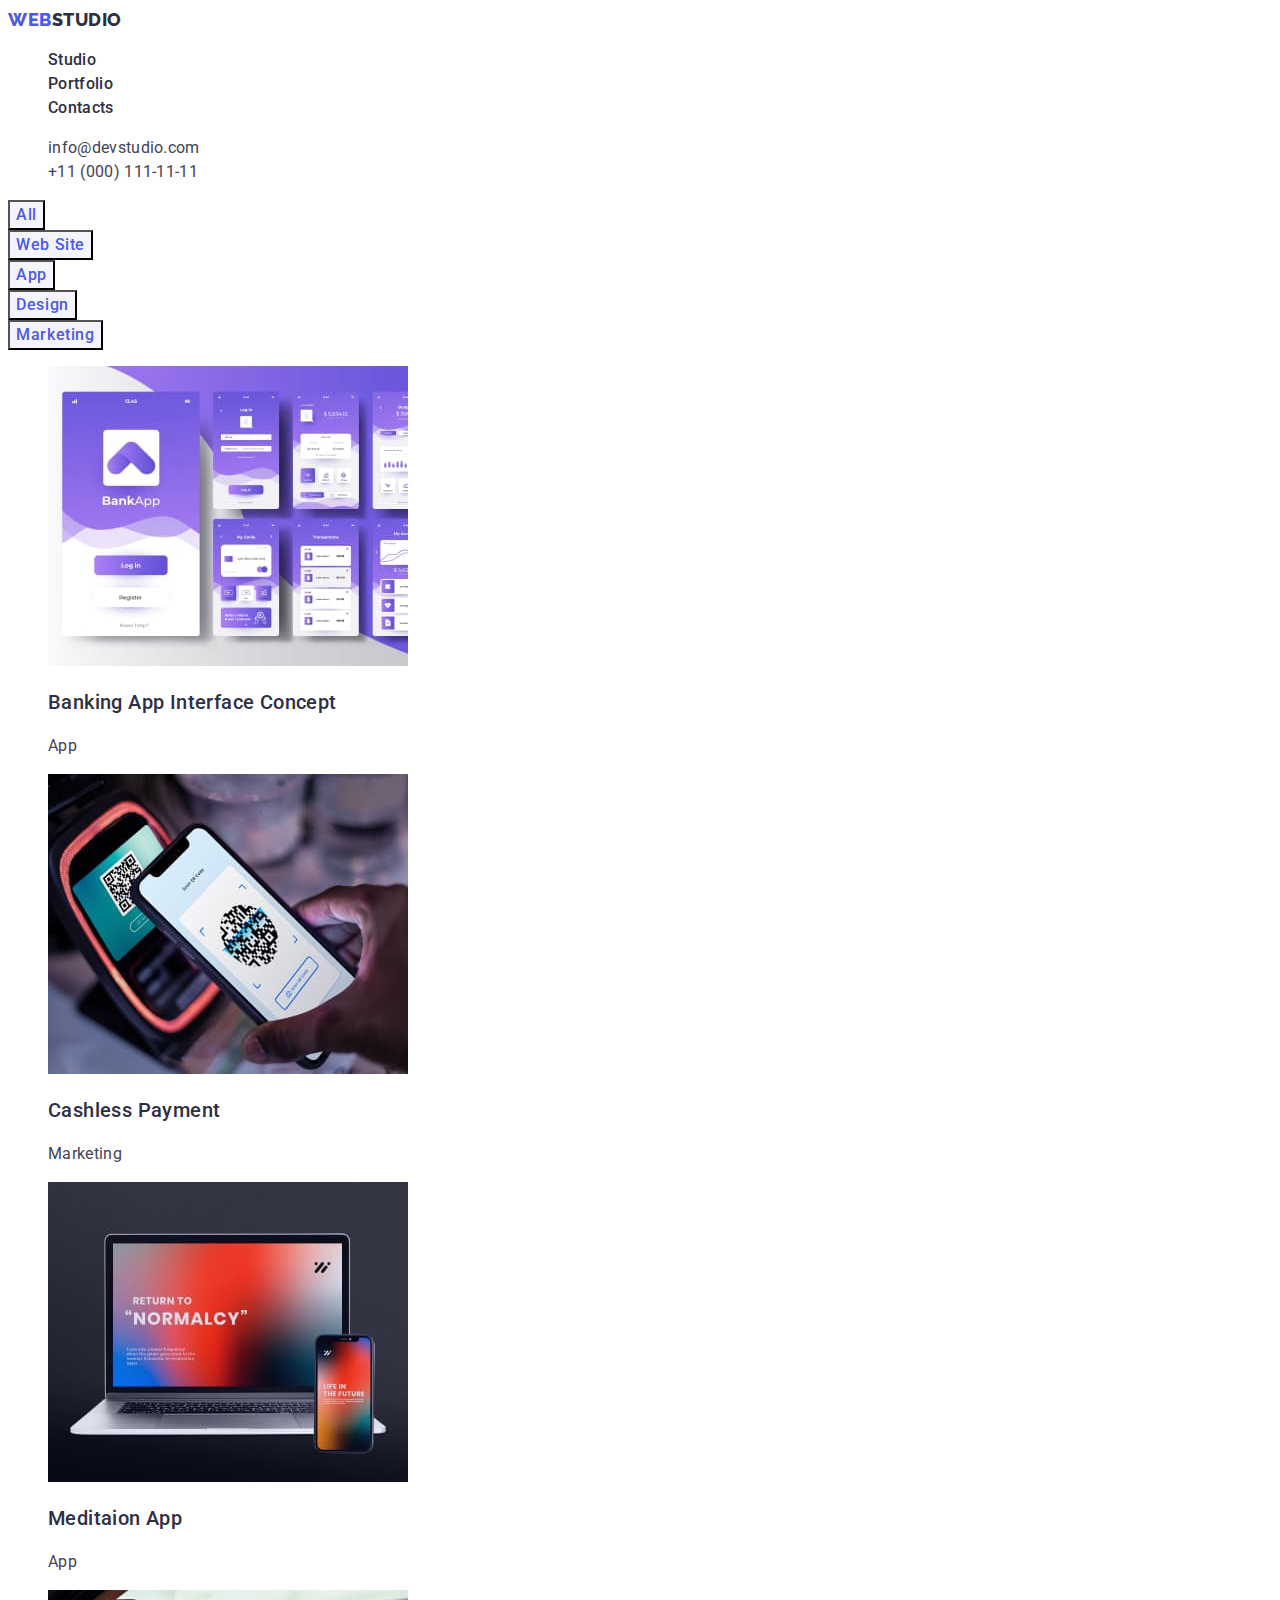
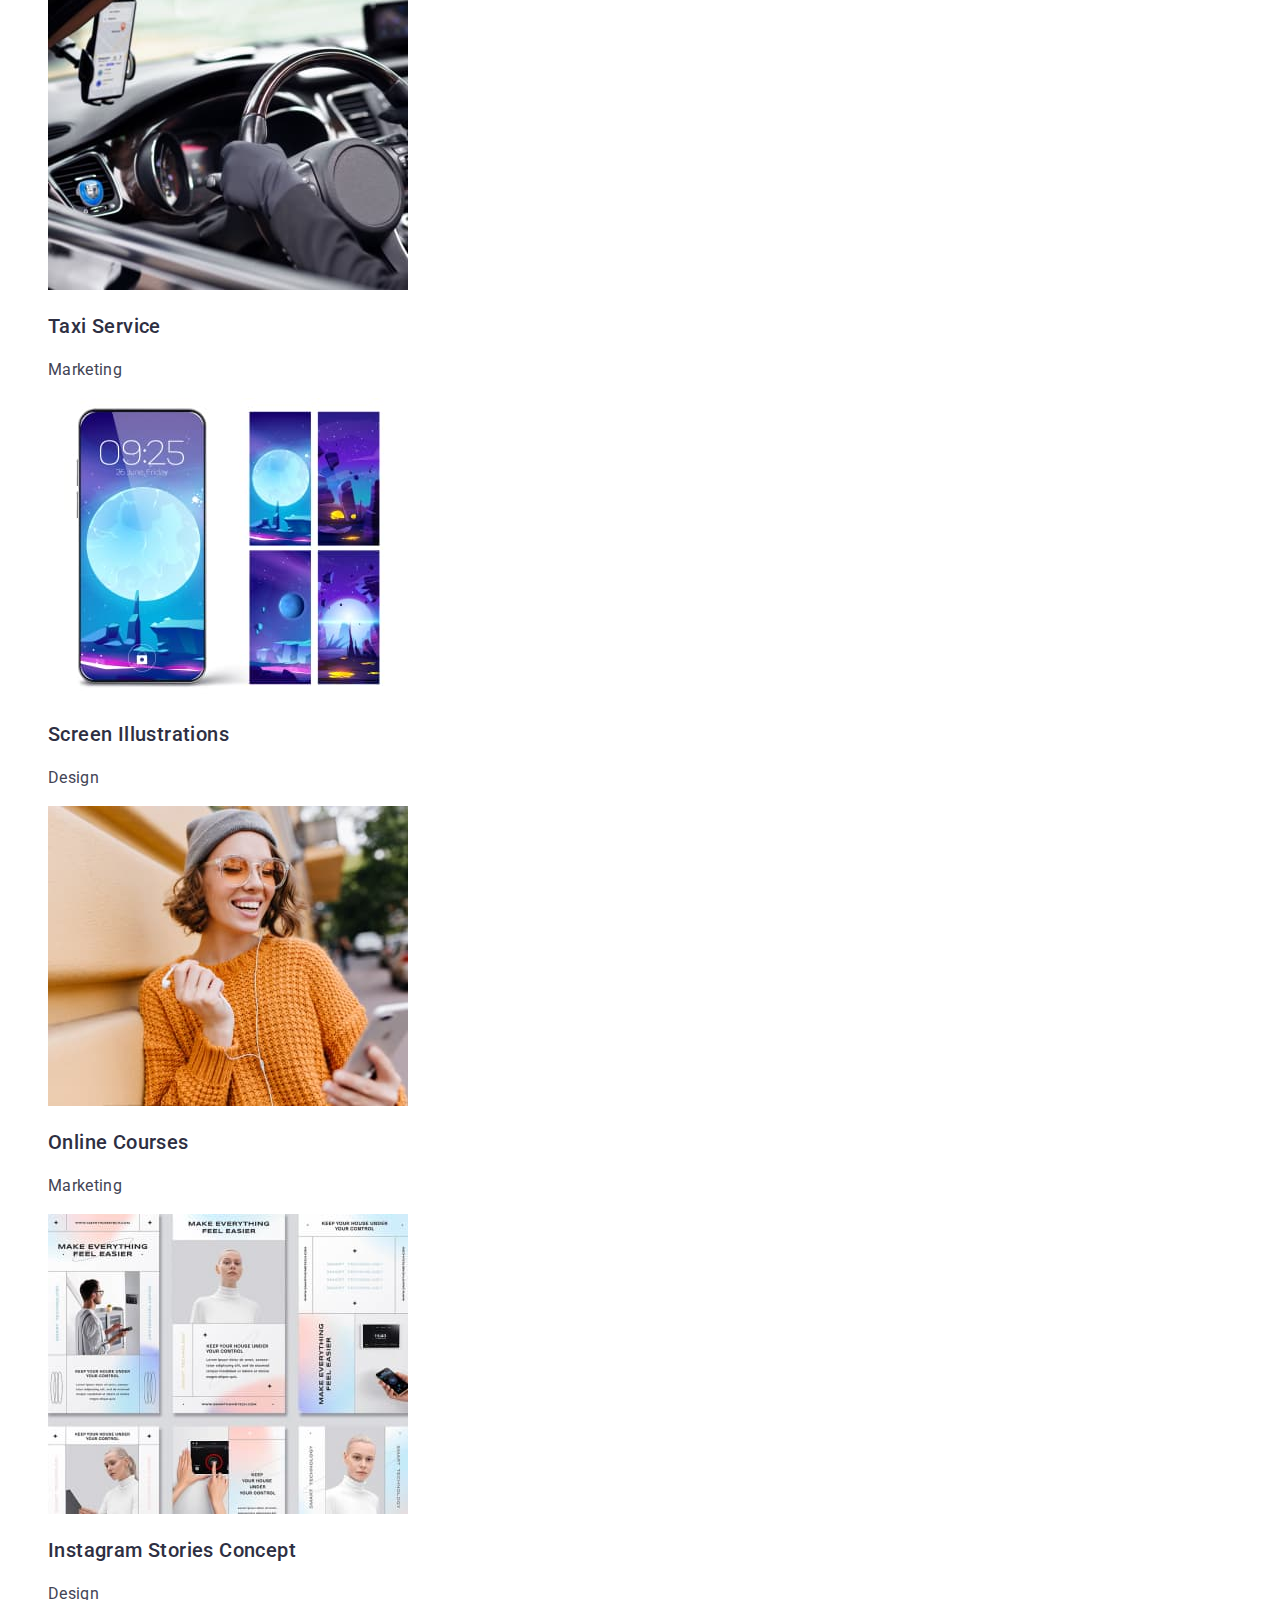
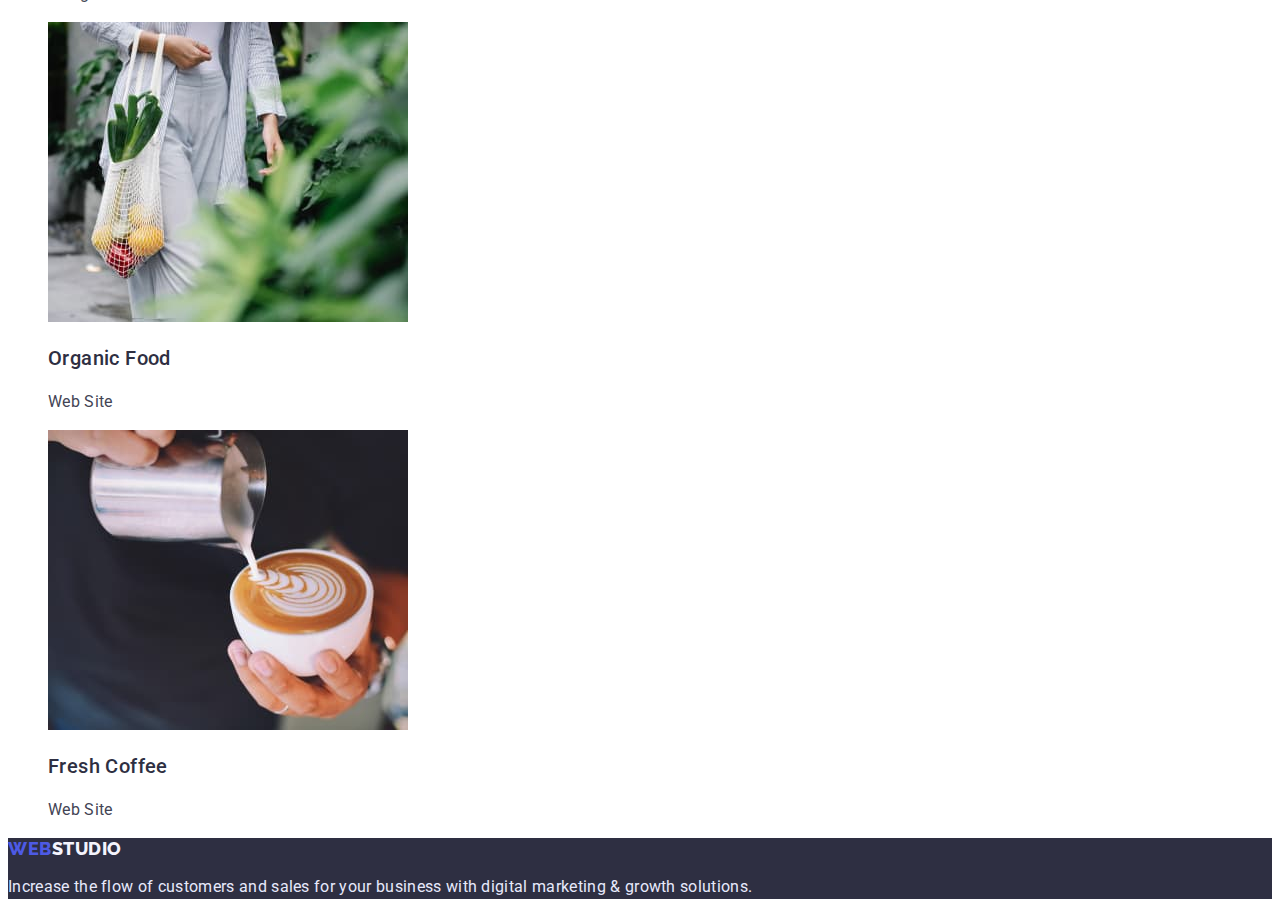
==== portfolio.html @ c2463518 "upd" ====
<!DOCTYPE html>
<html lang="en">
  <head>
    <meta charset="UTF-8" />
    <meta http-equiv="X-UA-Compatible" content="IE=edge" />
    <meta name="viewport" content="width=device-width, initial-scale=1.0" />
    <title>Portfolio</title>
    <link rel="preconnect" href="https://fonts.googleapis.com" />
    <link rel="preconnect" href="https://fonts.gstatic.com" crossorigin />
    <link
      href="https://fonts.googleapis.com/css2?family=Raleway:wght@800&family=Roboto:wght@400;500;700&display=swap"
      rel="stylesheet"
    />
    <link rel="stylesheet" href="./css/styles.css" />
  </head>
  <body>
    <header class="header">
      <nav class="header-navigation">
        <a href="./index.html" class="header-logo link">
          Web <span>Studio</span></a
        >
        <ul class="header-list list">
          <li class="header-item">
            <a href="index.html" class="header-link link">Studio</a>
          </li>
          <li class="header-item">
            <a href="portfolio.html" class="header-link link">Portfolio</a>
          </li>
          <li class="header-item">
            <a href="" class="header-link link">Contacts</a>
          </li>
        </ul>
      </nav>
      <address class="header-addres">
        <ul class="header-list list">
          <li>
            <a href="mailto:info@devstudio.com" class="header-mail link"
              >info@devstudio.com</a
            >
          </li>
          <li>
            <a href="tel:+110001111111" class="header-tel link"
              >+11 (000) 111-11-11</a
            >
          </li>
        </ul>
      </address>
    </header>
    <main>
      <!-- Portfolio Section 1 -->
      <section class="portfolio-section-1">
        <h1 class="portfolio-menu visually-hidden">Menu</h1>
        <button type="button" class="portfolio-btn">All</button>
        <button type="button" class="portfolio-btn">Web Site</button>
        <button type="button" class="portfolio-btn">App</button>
        <button type="button" class="portfolio-btn">Design</button>
        <button type="button" class="portfolio-btn">Marketing</button>
      </section>
      <!-- Portfolio Section 2 -->
      <section>
        <h1 class="portfolio-ourworks visually-hidden">Our works</h1>
        <ul class="portfolio-section-2-lisst list">
          <li class="portfolio-section-2-item">
            <img src="./images/portfolio1.jpg" alt="Sample" width="360" />
            <h3 class="portfolio-section-2-heading">
              Banking App Interface Concept
            </h3>
            <p class="portfolio-section-2-text">App</p>
          </li>
          <li class="portfolio-section-2-item">
            <img src="./images/portfolio2.jpg" alt="Sample" width="360" />
            <h3 class="portfolio-section-2-heading">Cashless Payment</h3>
            <p class="portfolio-section-2-text">Marketing</p>
          </li>
          <li class="portfolio-section-2-item">
            <img src="./images/portfolio3.jpg" alt="Sample" width="360" />
            <h3 class="portfolio-section-2-heading">Meditaion App</h3>
            <p class="portfolio-section-2-text">App</p>
          </li>
        </ul>
        <ul class="portfolio-list list">
          <li class="portfolio-section-2-item">
            <img src="./images/portfolio4.jpg" alt="Sample" width="360" />
            <h3 class="portfolio-section-2-heading">Taxi Service</h3>
            <p class="portfolio-section-2-text">Marketing</p>
          </li>
          <li class="portfolio-section-2-item">
            <img src="./images/portfolio5.jpg" alt="Sample" width="360" />
            <h3 class="portfolio-section-2-heading">Screen Illustrations</h3>
            <p class="portfolio-section-2-text">Design</p>
          </li>
          <li class="portfolio-section-2-item">
            <img src="./images/portfolio6.jpg" alt="Sample" width="360" />
            <h3 class="portfolio-section-2-heading">Online Courses</h3>
            <p class="portfolio-section-2-text">Marketing</p>
          </li>
        </ul>
        <ul class="portfolio-list list">
          <li class="portfolio-section-2-item">
            <img src="./images/portfolio7.jpg" alt="Sample" width="360" />
            <h3 class="portfolio-section-2-heading">
              Instagram Stories Concept
            </h3>
            <p class="portfolio-section-2-text">Design</p>
          </li>
          <li class="portfolio-section-2-item">
            <img src="./images/portfolio8.jpg" alt="Sample" width="360" />
            <h3 class="portfolio-section-2-heading">Organic Food</h3>
            <p class="portfolio-section-2-text">Web Site</p>
          </li>
          <li class="portfolio-section-2-item">
            <img src="./images/portfolio9.jpg" alt="Sample" width="360" />
            <h3 class="portfolio-section-2-heading">Fresh Coffee</h3>
            <p class="portfolio-section-2-text">Web Site</p>
          </li>
        </ul>
      </section>
    </main>
    <footer class="footer">
      <a href="./index.html" class="footer-logo link"
        >Web <span>Studio</span></a
      >
      <p class="footer-text">
        Increase the flow of customers and sales for your business with digital
        marketing & growth solutions.
      </p>
    </footer>
  </body>
</html>
---- css/styles.css ----
@font-face {
  font-family: "Raleway-ExtraBold";
  src: url(../fonts/Raleway-ExtraBold.ttf);
}
@font-face {
  font-family: "Roboto-Bold";
  src: url(../fonts/Roboto-Bold.ttf);
}
@font-face {
  font-family: "Roboto-Medium";
  src: url(../fonts/Roboto-Medium.ttf);
}
@font-face {
  font-family: "Roboto-Regular";
  src: url(../fonts/Roboto-Regular.ttf);
}

:root {
  --main-title-color: #fff;
  --secondary-title-color: #2e2f42;
  --main-text-color: #434455;
  --main-backgrounds-color: #2e2f42;
  --secondary-backgrounds-color: #f4f4fd;
}

body {
  font-family: "Roboto", sans-serif;
}

.list {
  list-style: none;
}

.link {
  text-decoration: none;
}

.visually-hidden {
  position: absolute;
  width: 1px;
  height: 1px;
  margin: -1px;
  border: 0;
  padding: 0;

  white-space: nowrap;
  clip-path: inset(100%);
  clip: rect(0 0 0 0);
  overflow: hidden;
}
/* Header */
.header {
}
.header-logo {
  font-family: "Raleway", sans-serif;
  font-style: normal;
  font-weight: 800;
  font-size: 18px;
  line-height: 1.33;
  display: flex;
  align-items: center;
  letter-spacing: 0.03em;
  text-transform: uppercase;
  color: #4d5ae5;
}
.header-logo span {
  color: #2e2f42;
}
.header-navigation {
}
.header-list {
}
.header-item {
}
.header-link {
  font-weight: 500;
  font-size: 16px;
  line-height: 1.5;
  letter-spacing: 0.02em;
  color: #2e2f42;
}
.header-link:hover,
.header-link:focus {
  color: #4d5ae5;
}

.header-addres {
}
.header-mail {
  font-style: normal;
  font-weight: 400;
  font-size: 16px;
  line-height: 1.5;
  letter-spacing: 0.02em;
  color: #434455;
}
.header-tel {
  font-style: normal;
  font-weight: 400;
  font-size: 16px;
  line-height: 1.5;
  letter-spacing: 0.02em;
  color: #434455;
}
/* Header */

/* Hero section */
.hero {
  background: var(--main-backgrounds-color);
}
.hero-title {
  font-size: 56px;
  line-height: 1.07;
  letter-spacing: 0.02em;
  color: var(--main-title-color);
}
.hero-btn {
  font-family: inherit;
  font-weight: 500;
  font-size: 16px;
  line-height: 1.5;
  display: flex;
  align-items: center;
  letter-spacing: 0.04em;
  color: #ffffff;
  background: #4d5ae5;
  cursor: pointer;
}
/* Hero section */

/* Section 1 */
.section-1 {
}
.section-1-tittle {
}
.section-1-list {
}
.section-1-item {
}
.section-1-heading {
  font-weight: 500;
  font-size: 20px;
  line-height: 1.2;
  letter-spacing: 0.02em;
  color: var(--secondary-title-color);
}
.section-1-text {
  font-weight: 400;
  font-size: 16px;
  line-height: 1.2;
  letter-spacing: 0.02em;
  color: var(--main-text-color);
}

/* Section-1 */

/* Section 2 */
.section-2 {
}
.section-2-tittle {
  font-size: 36px;
  line-height: 1.11;
  letter-spacing: 0.02em;
  text-transform: capitalize;
  color: var(--secondary-title-color);
}
.section-2-list {
}
.section-2-item {
}

/* Section 2 */

/* Section 3 */
.section-3 {
  background: var(--secondary-backgrounds-color);
}
.section-3-tittle {
  font-size: 36px;
  line-height: 1.11;
  letter-spacing: 0.02em;
  text-transform: capitalize;
  color: var(--secondary-title-color);
}
.section-3-list {
}
.list {
}
.section-3-item {
}

.section-3-heading {
  font-weight: 500;
  font-size: 20px;
  line-height: 1.2;
  letter-spacing: 0.02em;
}
.section-3-text {
  font-weight: 400;
  font-size: 16px;
  line-height: 1.5;
  letter-spacing: 0.02em;
  color: var(--main-text-color);
}
/* Section 3 */

/* footer */
.footer {
  background: #2e2f42;
}
.footer-logo {
  font-family: "Raleway", sans-serif;
  font-weight: 800;
  font-size: 18px;
  line-height: 1.17;
  display: flex;
  align-items: center;
  letter-spacing: 0.03em;
  text-transform: uppercase;
  color: #4d5ae5;
}
.footer-logo span {
  color: #f4f4fd;
}
.link {
}

.footer-text {
  font-weight: 400;
  font-size: 16px;
  line-height: 1.5;
  letter-spacing: 0.02em;
  color: #e7e9fc;
}
/* footer */

/* Portfolio */

/*  Prt Section 1 */

.portfolio-section-1 {
}
.portfolio-menu {
}
.portfolio-btn {
  font-family: inherit;
  font-style: normal;
  font-weight: 500;
  font-size: 16px;
  line-height: 1.5;
  display: flex;
  align-items: center;
  text-align: center;
  letter-spacing: 0.04em;
  color: #4d5ae5;
  background: #f4f4fd;
  cursor: pointer;
}

.portfolio-btn:hover,
.portfolio-btn:focus {
  background-color: #4d5ae5;
  color: #ffffff;
}

/* Prt Section 2 */

.portfolio-ourworks {
}
.visually-hidden {
}
.portfolio-section-2-lisst {
}
.list {
}
.portfolio-section-2-item {
}
.portfolio-section-2-heading {
  font-weight: 500;
  font-size: 20px;
  line-height: 1.2;
  letter-spacing: 0.02em;
  color: var(--secondary-title-color);
}
.portfolio-section-2-text {
  font-weight: 400;
  font-size: 16px;
  line-height: 1.5;
  letter-spacing: 0.02em;
  color: var(--main-text-color);
}
.portfolio-list {
}
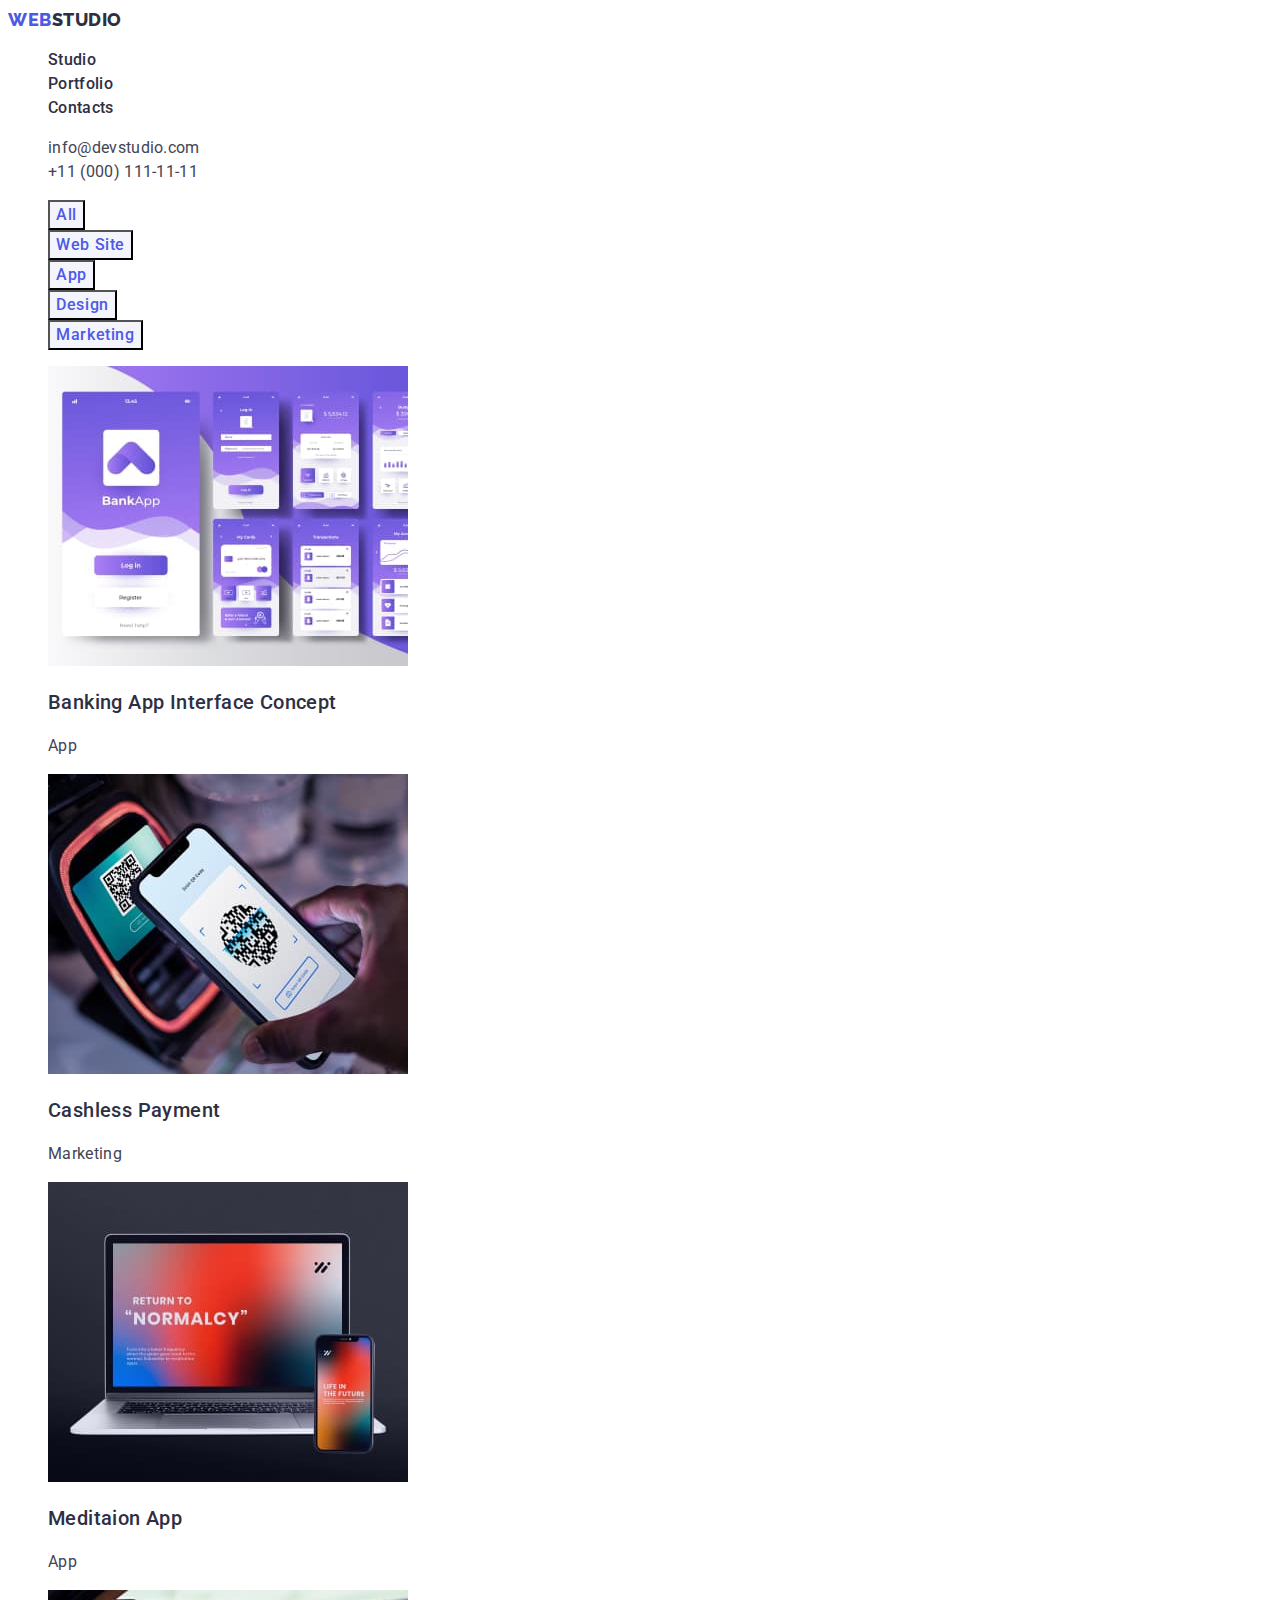
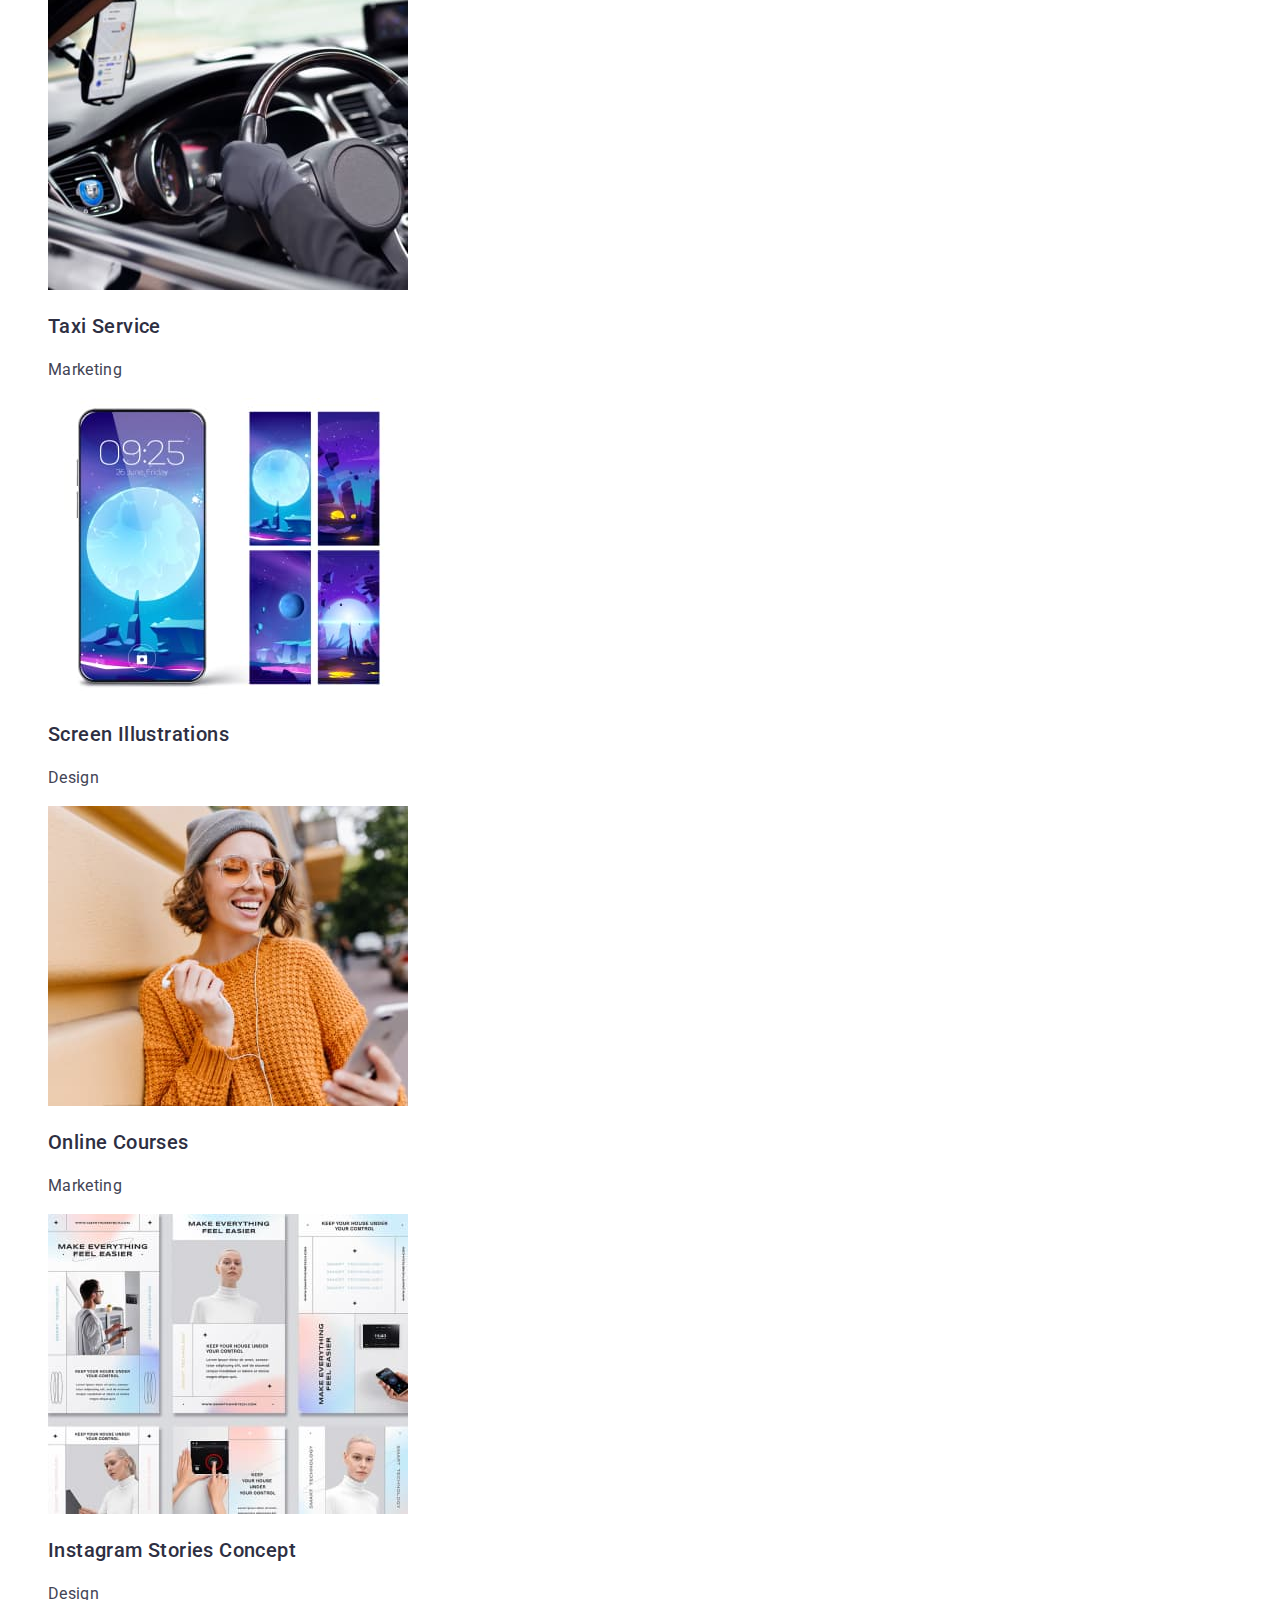
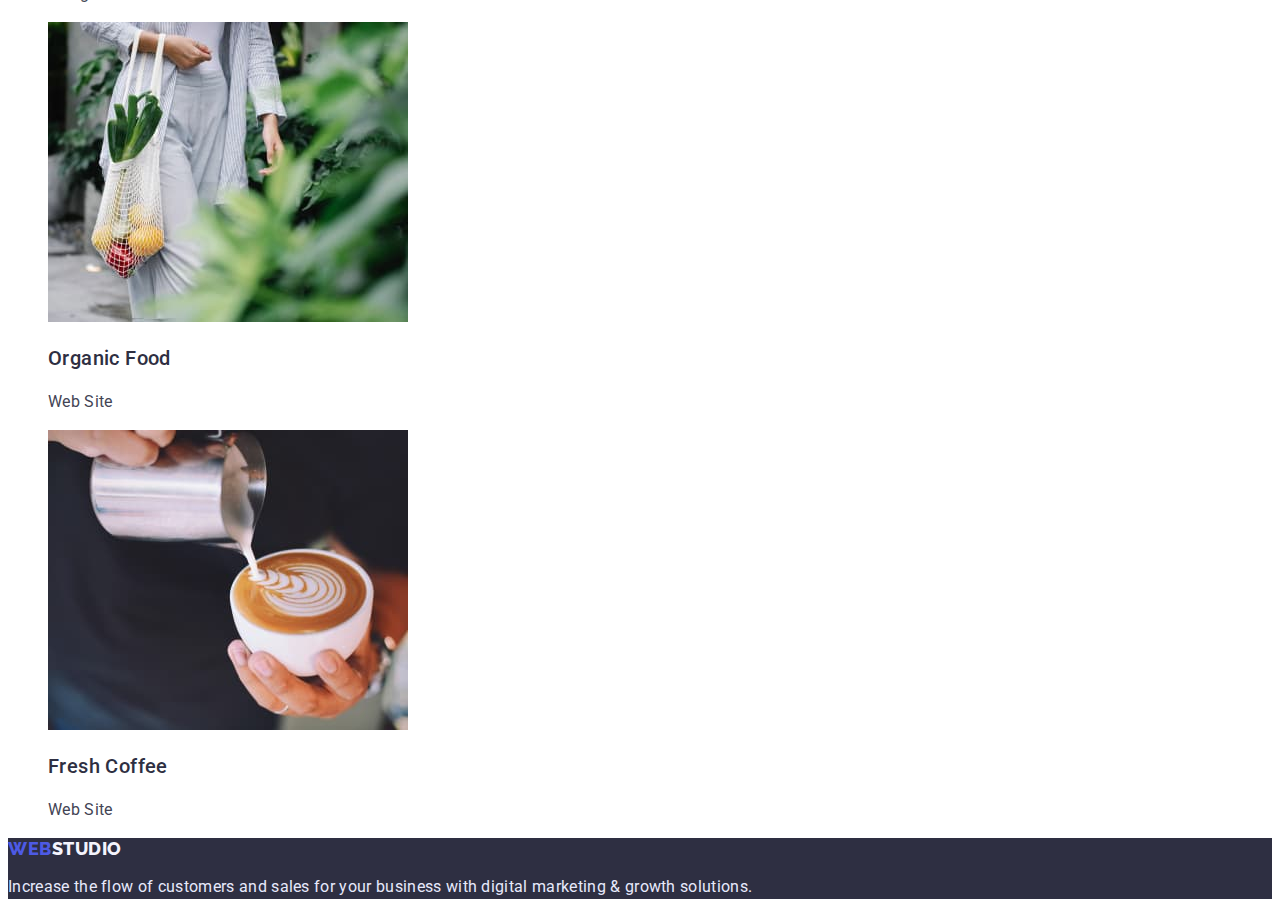
==== commit dac5a16c: "upd" ====
--- a/portfolio.html
+++ b/portfolio.html
@@ -47,71 +47,73 @@
       </address>
     </header>
     <main>
-      <!-- Portfolio Section 1 -->
-      <section class="portfolio-section-1">
-        <h1 class="portfolio-menu visually-hidden">Menu</h1>
-        <button type="button" class="portfolio-btn">All</button>
-        <button type="button" class="portfolio-btn">Web Site</button>
-        <button type="button" class="portfolio-btn">App</button>
-        <button type="button" class="portfolio-btn">Design</button>
-        <button type="button" class="portfolio-btn">Marketing</button>
+      <!-- Portfolio Section first -->
+      <section class="portfolio-section-first">
+        <ul class="portfolio-section-first-list list">
+          <li><h1 class="portfolio-menu visually-hidden">Menu</h1></li>
+          <li><button type="button" class="portfolio-btn">All</button></li>
+          <li><button type="button" class="portfolio-btn">Web Site</button></li>
+          <li><button type="button" class="portfolio-btn">App</button></li>
+          <li><button type="button" class="portfolio-btn">Design</button></li>
+          <li>
+            <button type="button" class="portfolio-btn">Marketing</button>
+          </li>
+        </ul>
       </section>
-      <!-- Portfolio Section 2 -->
+      <!-- Portfolio Section second -->
       <section>
-        <h1 class="portfolio-ourworks visually-hidden">Our works</h1>
-        <ul class="portfolio-section-2-lisst list">
-          <li class="portfolio-section-2-item">
+        <h2 class="portfolio-ourworks visually-hidden">Our works</h2>
+        <ul class="portfolio-section-second-lisst list">
+          <li class="portfolio-section-second-item">
             <img src="./images/portfolio1.jpg" alt="Sample" width="360" />
-            <h3 class="portfolio-section-2-heading">
+            <h3 class="portfolio-section-second-heading">
               Banking App Interface Concept
             </h3>
-            <p class="portfolio-section-2-text">App</p>
+            <p class="portfolio-section-second-text">App</p>
           </li>
-          <li class="portfolio-section-2-item">
+          <li class="portfolio-section-second-item">
             <img src="./images/portfolio2.jpg" alt="Sample" width="360" />
-            <h3 class="portfolio-section-2-heading">Cashless Payment</h3>
-            <p class="portfolio-section-2-text">Marketing</p>
+            <h3 class="portfolio-section-second-heading">Cashless Payment</h3>
+            <p class="portfolio-section-second-text">Marketing</p>
           </li>
-          <li class="portfolio-section-2-item">
+          <li class="portfolio-section-second-item">
             <img src="./images/portfolio3.jpg" alt="Sample" width="360" />
-            <h3 class="portfolio-section-2-heading">Meditaion App</h3>
-            <p class="portfolio-section-2-text">App</p>
+            <h3 class="portfolio-section-second-heading">Meditaion App</h3>
+            <p class="portfolio-section-second-text">App</p>
           </li>
-        </ul>
-        <ul class="portfolio-list list">
-          <li class="portfolio-section-2-item">
+          <li class="portfolio-section-second-item">
             <img src="./images/portfolio4.jpg" alt="Sample" width="360" />
-            <h3 class="portfolio-section-2-heading">Taxi Service</h3>
-            <p class="portfolio-section-2-text">Marketing</p>
+            <h3 class="portfolio-section-second-heading">Taxi Service</h3>
+            <p class="portfolio-section-second-text">Marketing</p>
           </li>
-          <li class="portfolio-section-2-item">
+          <li class="portfolio-section-second-item">
             <img src="./images/portfolio5.jpg" alt="Sample" width="360" />
-            <h3 class="portfolio-section-2-heading">Screen Illustrations</h3>
-            <p class="portfolio-section-2-text">Design</p>
+            <h3 class="portfolio-section-second-heading">
+              Screen Illustrations
+            </h3>
+            <p class="portfolio-section-second-text">Design</p>
           </li>
-          <li class="portfolio-section-2-item">
+          <li class="portfolio-section-second-item">
             <img src="./images/portfolio6.jpg" alt="Sample" width="360" />
-            <h3 class="portfolio-section-2-heading">Online Courses</h3>
-            <p class="portfolio-section-2-text">Marketing</p>
+            <h3 class="portfolio-section-second-heading">Online Courses</h3>
+            <p class="portfolio-section-second-text">Marketing</p>
           </li>
-        </ul>
-        <ul class="portfolio-list list">
-          <li class="portfolio-section-2-item">
+          <li class="portfolio-section-second-item">
             <img src="./images/portfolio7.jpg" alt="Sample" width="360" />
-            <h3 class="portfolio-section-2-heading">
+            <h3 class="portfolio-section-second-heading">
               Instagram Stories Concept
             </h3>
-            <p class="portfolio-section-2-text">Design</p>
+            <p class="portfolio-section-second-text">Design</p>
           </li>
-          <li class="portfolio-section-2-item">
+          <li class="portfolio-section-second-item">
             <img src="./images/portfolio8.jpg" alt="Sample" width="360" />
-            <h3 class="portfolio-section-2-heading">Organic Food</h3>
-            <p class="portfolio-section-2-text">Web Site</p>
+            <h3 class="portfolio-section-second-heading">Organic Food</h3>
+            <p class="portfolio-section-second-text">Web Site</p>
           </li>
-          <li class="portfolio-section-2-item">
+          <li class="portfolio-section-second-item">
             <img src="./images/portfolio9.jpg" alt="Sample" width="360" />
-            <h3 class="portfolio-section-2-heading">Fresh Coffee</h3>
-            <p class="portfolio-section-2-text">Web Site</p>
+            <h3 class="portfolio-section-second-heading">Fresh Coffee</h3>
+            <p class="portfolio-section-second-text">Web Site</p>
           </li>
         </ul>
       </section>
--- a/css/styles.css
+++ b/css/styles.css
@@ -1,20 +1,3 @@
-@font-face {
-  font-family: "Raleway-ExtraBold";
-  src: url(../fonts/Raleway-ExtraBold.ttf);
-}
-@font-face {
-  font-family: "Roboto-Bold";
-  src: url(../fonts/Roboto-Bold.ttf);
-}
-@font-face {
-  font-family: "Roboto-Medium";
-  src: url(../fonts/Roboto-Medium.ttf);
-}
-@font-face {
-  font-family: "Roboto-Regular";
-  src: url(../fonts/Roboto-Regular.ttf);
-}
-
 :root {
   --main-title-color: #fff;
   --secondary-title-color: #2e2f42;
@@ -25,6 +8,8 @@
 
 body {
   font-family: "Roboto", sans-serif;
+  background-color: #ffffff;
+  color: #2e2f42;
 }
 
 .list {
@@ -49,8 +34,6 @@
   overflow: hidden;
 }
 /* Header */
-.header {
-}
 .header-logo {
   font-family: "Raleway", sans-serif;
   font-style: normal;
@@ -66,12 +49,6 @@
 .header-logo span {
   color: #2e2f42;
 }
-.header-navigation {
-}
-.header-list {
-}
-.header-item {
-}
 .header-link {
   font-weight: 500;
   font-size: 16px;
@@ -84,8 +61,6 @@
   color: #4d5ae5;
 }
 
-.header-addres {
-}
 .header-mail {
   font-style: normal;
   font-weight: 400;
@@ -102,6 +77,17 @@
   letter-spacing: 0.02em;
   color: #434455;
 }
+
+.header-mail:hover,
+.header-mail:focus {
+  color: #4d5ae5;
+}
+
+.header-tel:hover,
+.header-tel:focus {
+  color: #4d5ae5;
+}
+
 /* Header */
 
 /* Hero section */
@@ -126,25 +112,22 @@
   background: #4d5ae5;
   cursor: pointer;
 }
+
+.hero-btn:hover,
+.hero-btn:focus {
+  opacity: 0.5;
+}
 /* Hero section */
 
-/* Section 1 */
-.section-1 {
-}
-.section-1-tittle {
-}
-.section-1-list {
-}
-.section-1-item {
-}
-.section-1-heading {
+/* Section first */
+.section-first-heading {
   font-weight: 500;
   font-size: 20px;
   line-height: 1.2;
   letter-spacing: 0.02em;
   color: var(--secondary-title-color);
 }
-.section-1-text {
+.section-first-text {
   font-weight: 400;
   font-size: 16px;
   line-height: 1.2;
@@ -152,57 +135,45 @@
   color: var(--main-text-color);
 }
 
-/* Section-1 */
-
-/* Section 2 */
-.section-2 {
-}
-.section-2-tittle {
+/* Section-first */
+
+/* Section second */
+.section-second-tittle {
   font-size: 36px;
   line-height: 1.11;
   letter-spacing: 0.02em;
   text-transform: capitalize;
   color: var(--secondary-title-color);
 }
-.section-2-list {
-}
-.section-2-item {
-}
-
-/* Section 2 */
-
-/* Section 3 */
-.section-3 {
+
+/* Section second */
+
+/* Section third */
+.section-third {
   background: var(--secondary-backgrounds-color);
 }
-.section-3-tittle {
+.section-third-tittle {
   font-size: 36px;
   line-height: 1.11;
   letter-spacing: 0.02em;
   text-transform: capitalize;
   color: var(--secondary-title-color);
 }
-.section-3-list {
-}
-.list {
-}
-.section-3-item {
-}
-
-.section-3-heading {
+
+.section-third-heading {
   font-weight: 500;
   font-size: 20px;
   line-height: 1.2;
   letter-spacing: 0.02em;
 }
-.section-3-text {
+.section-third-text {
   font-weight: 400;
   font-size: 16px;
   line-height: 1.5;
   letter-spacing: 0.02em;
   color: var(--main-text-color);
 }
-/* Section 3 */
+/* Section third */
 
 /* footer */
 .footer {
@@ -222,9 +193,6 @@
 .footer-logo span {
   color: #f4f4fd;
 }
-.link {
-}
-
 .footer-text {
   font-weight: 400;
   font-size: 16px;
@@ -237,11 +205,6 @@
 /* Portfolio */
 
 /*  Prt Section 1 */
-
-.portfolio-section-1 {
-}
-.portfolio-menu {
-}
 .portfolio-btn {
   font-family: inherit;
   font-style: normal;
@@ -263,31 +226,18 @@
   color: #ffffff;
 }
 
-/* Prt Section 2 */
-
-.portfolio-ourworks {
-}
-.visually-hidden {
-}
-.portfolio-section-2-lisst {
-}
-.list {
-}
-.portfolio-section-2-item {
-}
-.portfolio-section-2-heading {
+/* Prt Section second */
+.portfolio-section-second-heading {
   font-weight: 500;
   font-size: 20px;
   line-height: 1.2;
   letter-spacing: 0.02em;
   color: var(--secondary-title-color);
 }
-.portfolio-section-2-text {
+.portfolio-section-second-text {
   font-weight: 400;
   font-size: 16px;
   line-height: 1.5;
   letter-spacing: 0.02em;
   color: var(--main-text-color);
 }
-.portfolio-list {
-}
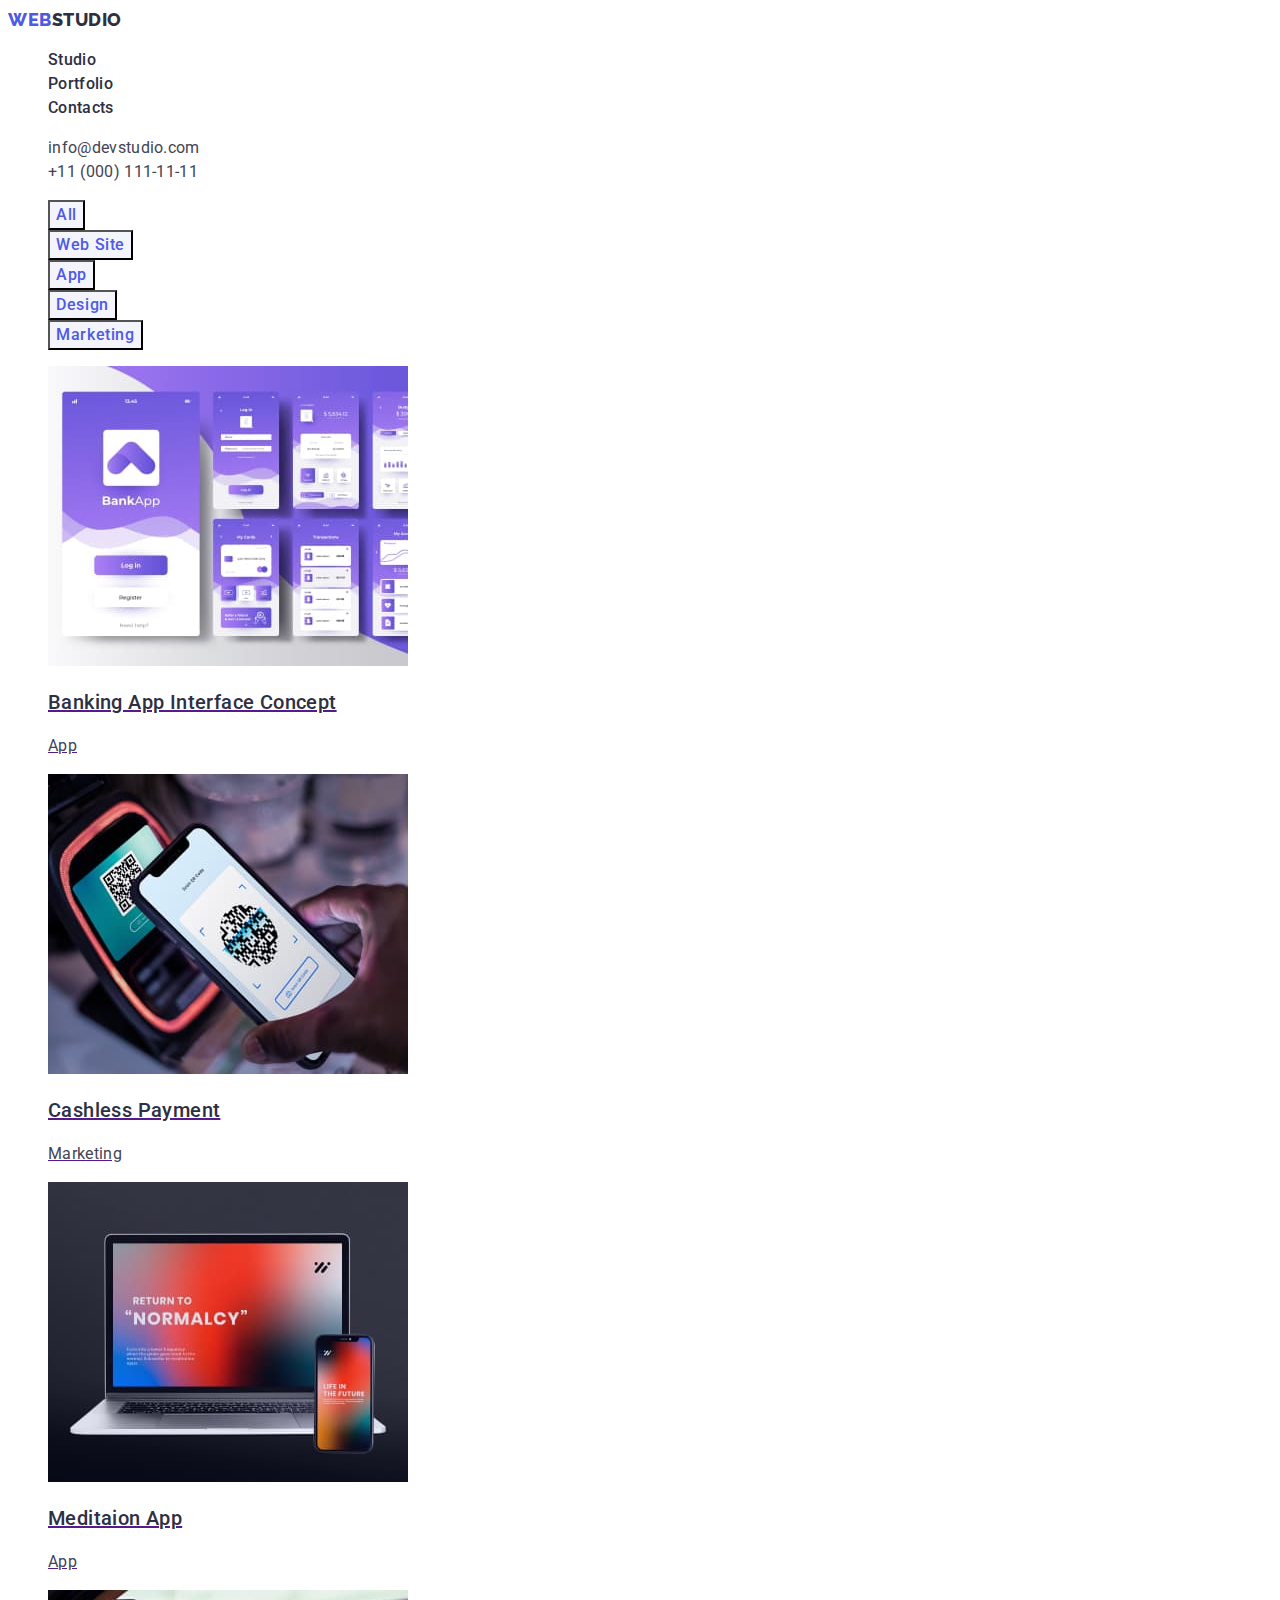
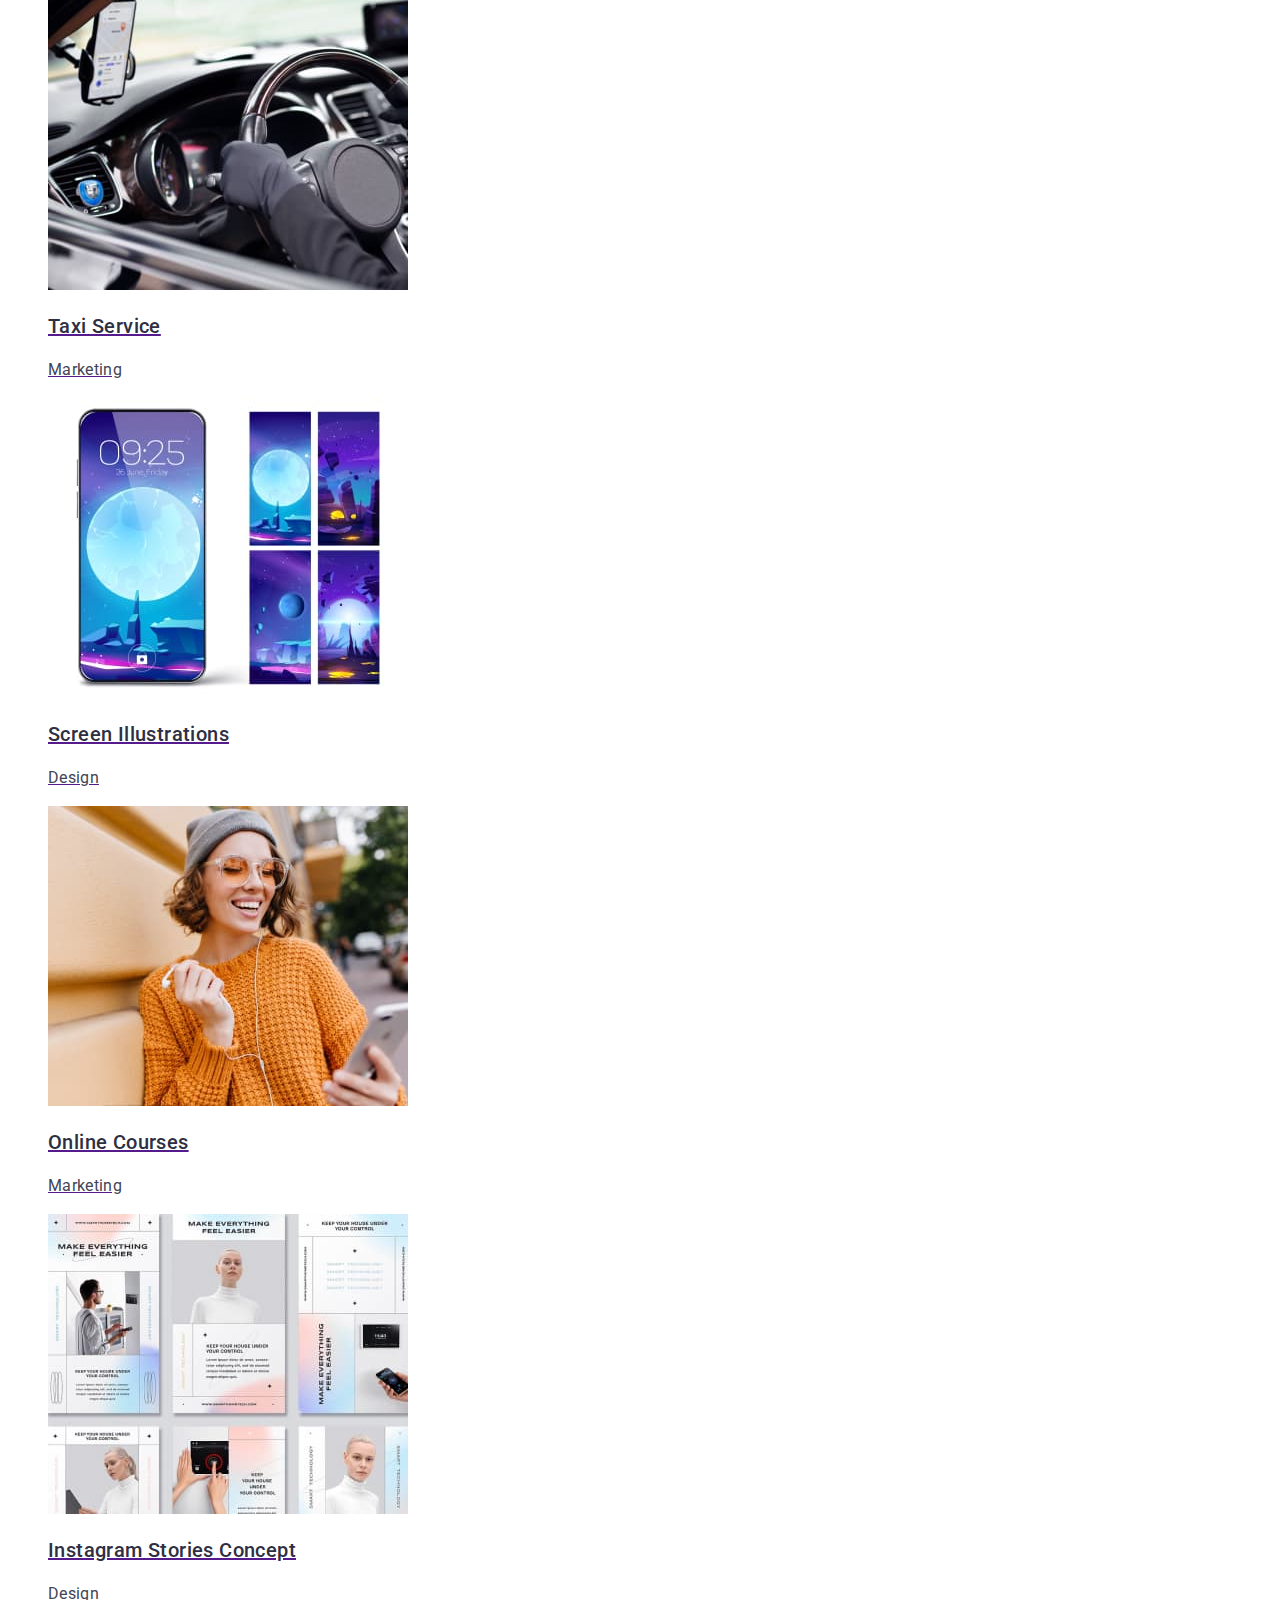
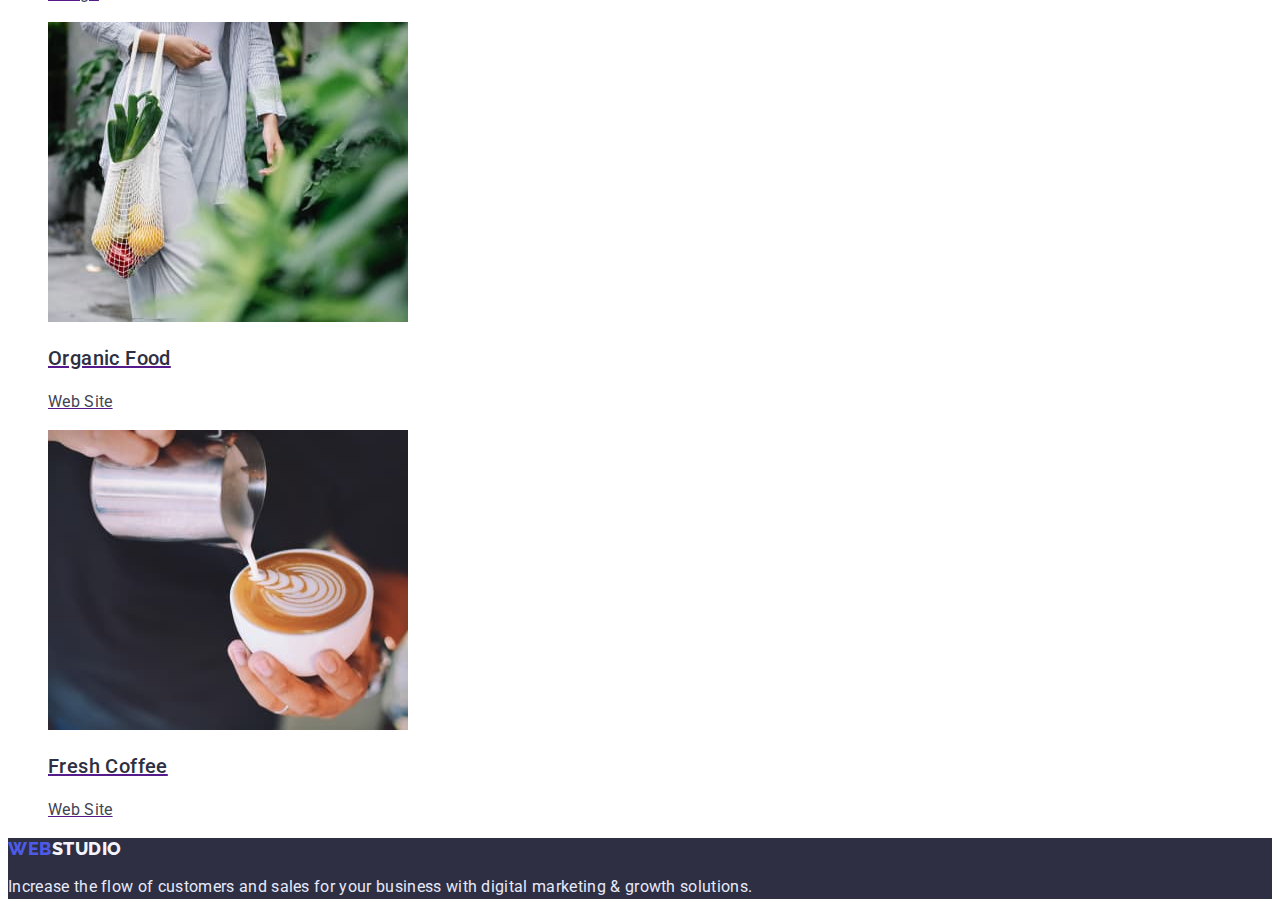
==== commit c84f6a28: "upd" ====
--- a/portfolio.html
+++ b/portfolio.html
@@ -49,8 +49,8 @@
     <main>
       <!-- Portfolio Section first -->
       <section class="portfolio-section-first">
+        <h1 class="portfolio-menu visually-hidden">Menu</h1>
         <ul class="portfolio-section-first-list list">
-          <li><h1 class="portfolio-menu visually-hidden">Menu</h1></li>
           <li><button type="button" class="portfolio-btn">All</button></li>
           <li><button type="button" class="portfolio-btn">Web Site</button></li>
           <li><button type="button" class="portfolio-btn">App</button></li>
@@ -59,61 +59,75 @@
             <button type="button" class="portfolio-btn">Marketing</button>
           </li>
         </ul>
-      </section>
-      <!-- Portfolio Section second -->
-      <section>
-        <h2 class="portfolio-ourworks visually-hidden">Our works</h2>
         <ul class="portfolio-section-second-lisst list">
           <li class="portfolio-section-second-item">
-            <img src="./images/portfolio1.jpg" alt="Sample" width="360" />
-            <h3 class="portfolio-section-second-heading">
-              Banking App Interface Concept
-            </h3>
-            <p class="portfolio-section-second-text">App</p>
+            <a href="" class="portfolio-section-second-link"
+              ><img src="./images/portfolio1.jpg" alt="Sample" width="360" />
+              <h3 class="portfolio-section-second-heading">
+                Banking App Interface Concept
+              </h3>
+              <p class="portfolio-section-second-text">App</p>
+            </a>
           </li>
           <li class="portfolio-section-second-item">
-            <img src="./images/portfolio2.jpg" alt="Sample" width="360" />
-            <h3 class="portfolio-section-second-heading">Cashless Payment</h3>
-            <p class="portfolio-section-second-text">Marketing</p>
+            <a href="" class="portfolio-section-second-link"
+              ><img src="./images/portfolio2.jpg" alt="Sample" width="360" />
+              <h3 class="portfolio-section-second-heading">Cashless Payment</h3>
+              <p class="portfolio-section-second-text">Marketing</p>
+            </a>
           </li>
           <li class="portfolio-section-second-item">
-            <img src="./images/portfolio3.jpg" alt="Sample" width="360" />
-            <h3 class="portfolio-section-second-heading">Meditaion App</h3>
-            <p class="portfolio-section-second-text">App</p>
+            <a href="" class="portfolio-section-second-link"
+              ><img src="./images/portfolio3.jpg" alt="Sample" width="360" />
+              <h3 class="portfolio-section-second-heading">Meditaion App</h3>
+              <p class="portfolio-section-second-text">App</p>
+            </a>
           </li>
           <li class="portfolio-section-second-item">
-            <img src="./images/portfolio4.jpg" alt="Sample" width="360" />
-            <h3 class="portfolio-section-second-heading">Taxi Service</h3>
-            <p class="portfolio-section-second-text">Marketing</p>
+            <a href="" class="portfolio-section-second-link"
+              ><img src="./images/portfolio4.jpg" alt="Sample" width="360" />
+              <h3 class="portfolio-section-second-heading">Taxi Service</h3>
+              <p class="portfolio-section-second-text">Marketing</p>
+            </a>
           </li>
           <li class="portfolio-section-second-item">
-            <img src="./images/portfolio5.jpg" alt="Sample" width="360" />
-            <h3 class="portfolio-section-second-heading">
-              Screen Illustrations
-            </h3>
-            <p class="portfolio-section-second-text">Design</p>
+            <a href="" class="portfolio-section-second-link"
+              ><img src="./images/portfolio5.jpg" alt="Sample" width="360" />
+              <h3 class="portfolio-section-second-heading">
+                Screen Illustrations
+              </h3>
+              <p class="portfolio-section-second-text">Design</p>
+            </a>
           </li>
           <li class="portfolio-section-second-item">
-            <img src="./images/portfolio6.jpg" alt="Sample" width="360" />
-            <h3 class="portfolio-section-second-heading">Online Courses</h3>
-            <p class="portfolio-section-second-text">Marketing</p>
+            <a href="" class="portfolio-section-second-link"
+              ><img src="./images/portfolio6.jpg" alt="Sample" width="360" />
+              <h3 class="portfolio-section-second-heading">Online Courses</h3>
+              <p class="portfolio-section-second-text">Marketing</p>
+            </a>
           </li>
           <li class="portfolio-section-second-item">
-            <img src="./images/portfolio7.jpg" alt="Sample" width="360" />
-            <h3 class="portfolio-section-second-heading">
-              Instagram Stories Concept
-            </h3>
-            <p class="portfolio-section-second-text">Design</p>
+            <a href="" class="portfolio-section-second-link"
+              ><img src="./images/portfolio7.jpg" alt="Sample" width="360" />
+              <h3 class="portfolio-section-second-heading">
+                Instagram Stories Concept
+              </h3>
+              <p class="portfolio-section-second-text">Design</p>
+            </a>
           </li>
           <li class="portfolio-section-second-item">
-            <img src="./images/portfolio8.jpg" alt="Sample" width="360" />
-            <h3 class="portfolio-section-second-heading">Organic Food</h3>
-            <p class="portfolio-section-second-text">Web Site</p>
+            <a href="" class="portfolio-section-second-link"
+              ><img src="./images/portfolio8.jpg" alt="Sample" width="360" />
+              <h3 class="portfolio-section-second-heading">Organic Food</h3>
+              <p class="portfolio-section-second-text">Web Site</p>
+            </a>
           </li>
           <li class="portfolio-section-second-item">
-            <img src="./images/portfolio9.jpg" alt="Sample" width="360" />
-            <h3 class="portfolio-section-second-heading">Fresh Coffee</h3>
-            <p class="portfolio-section-second-text">Web Site</p>
+            <a href="" class="portfolio-section-second-link"
+              ><img src="./images/portfolio9.jpg" alt="Sample" width="360" />
+              <h3 class="portfolio-section-second-heading">Fresh Coffee</h3>
+              <p class="portfolio-section-second-text">Web Site</p>
+            </a>
           </li>
         </ul>
       </section>
--- a/css/styles.css
+++ b/css/styles.css
@@ -115,7 +115,8 @@
 
 .hero-btn:hover,
 .hero-btn:focus {
-  opacity: 0.5;
+  color: #4d5ae5;
+  background: #f4f4fd;
 }
 /* Hero section */
 
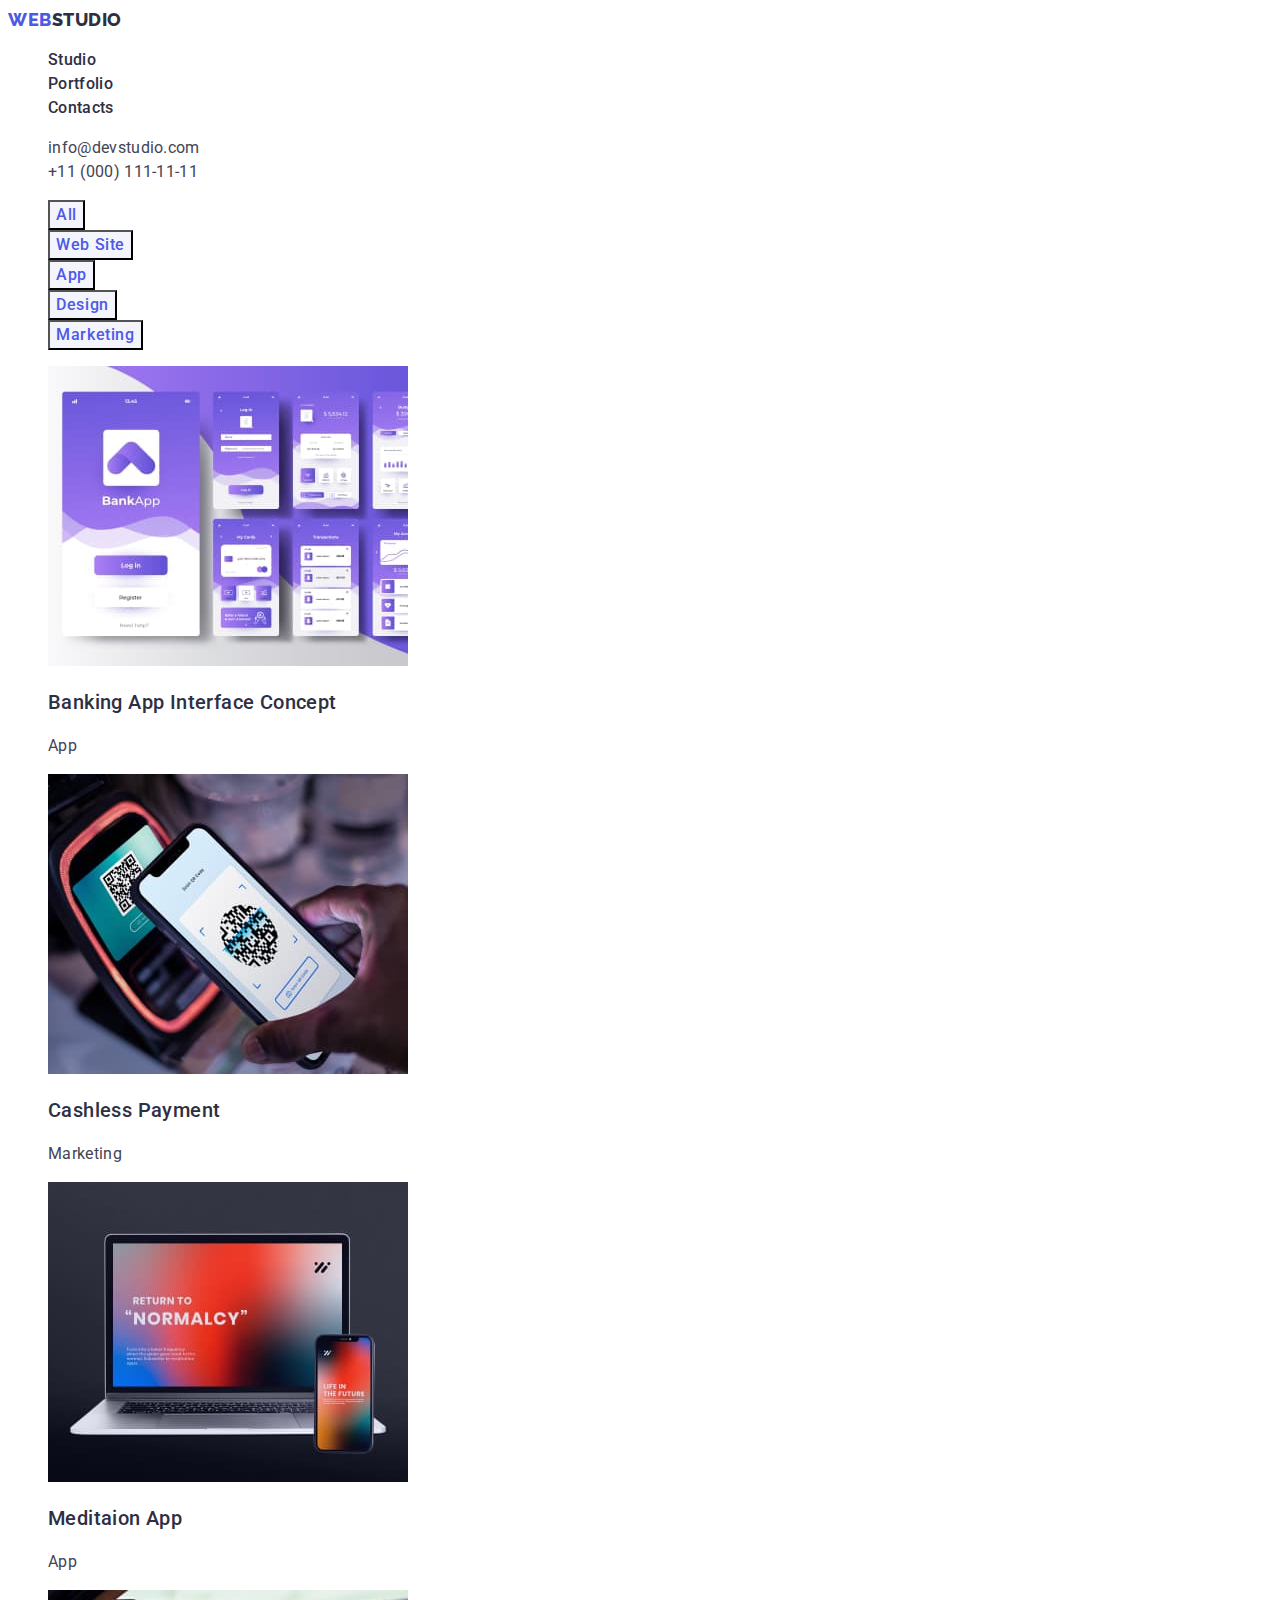
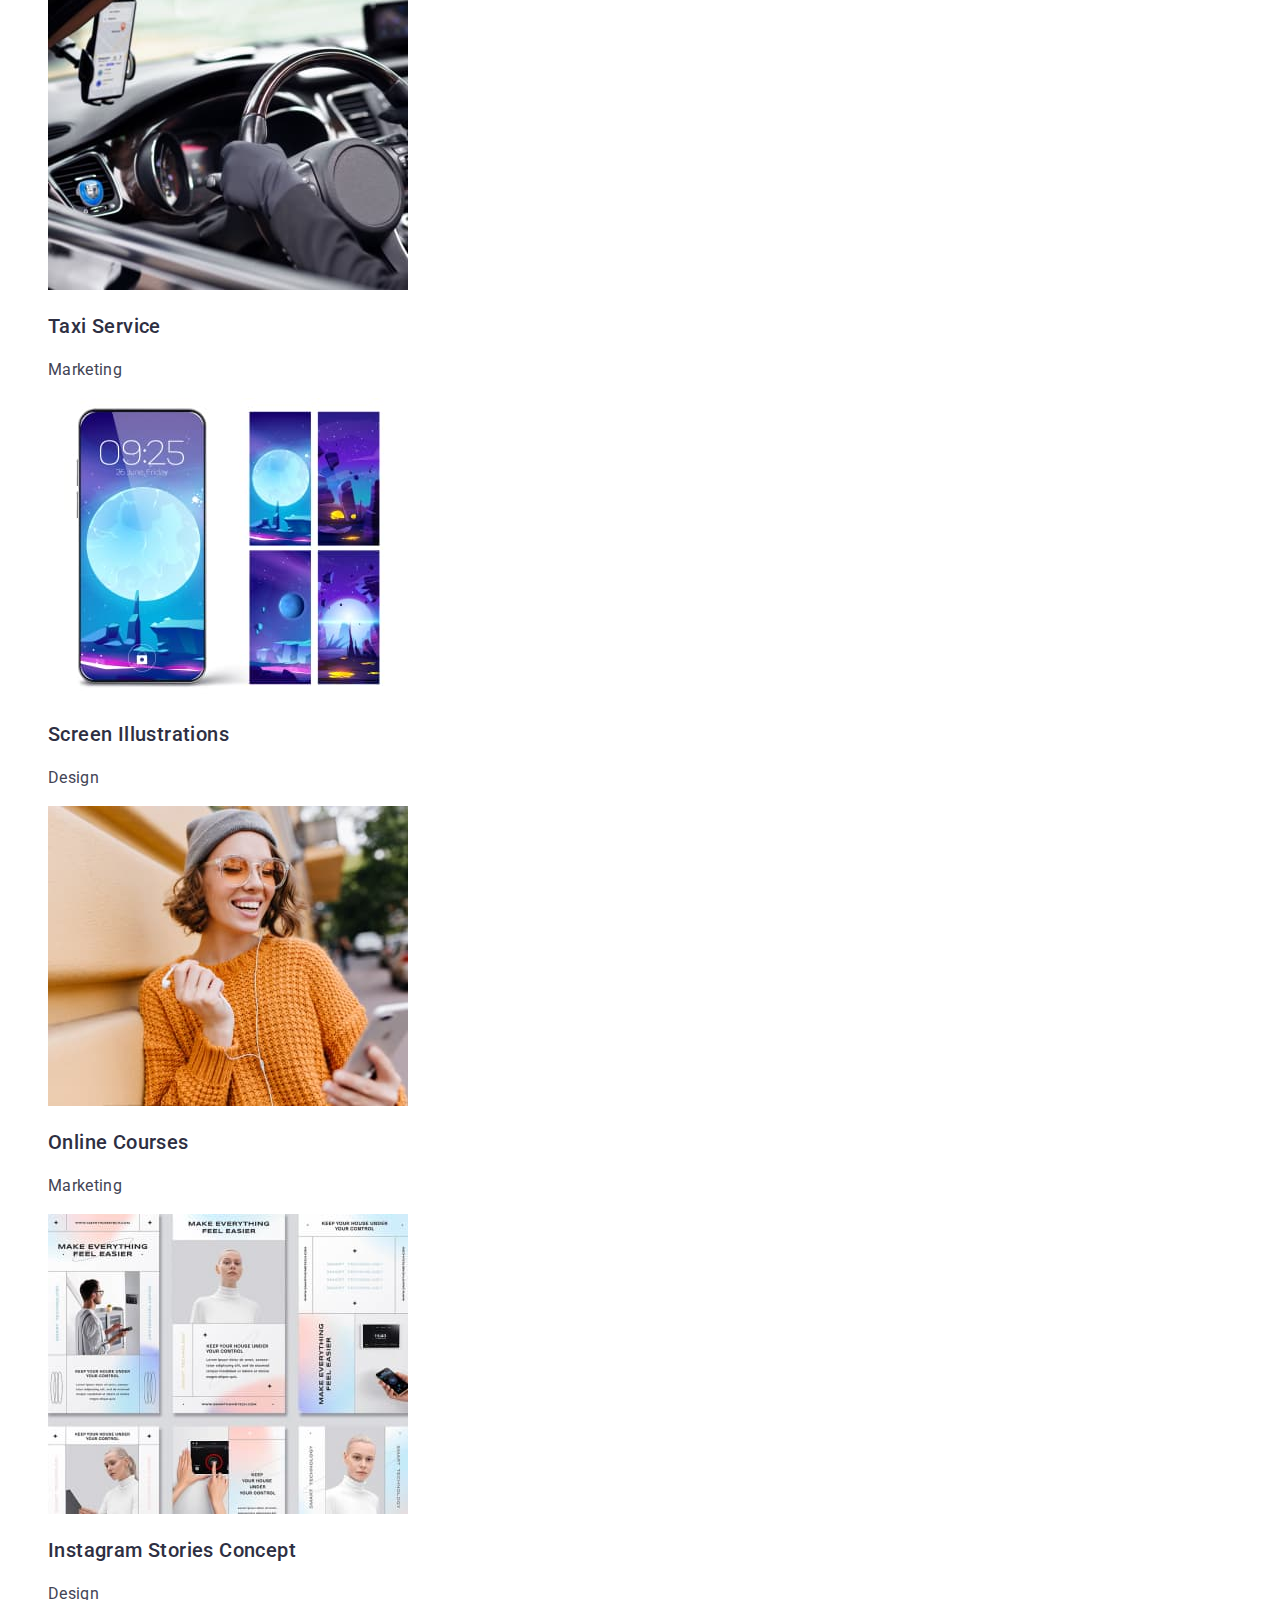
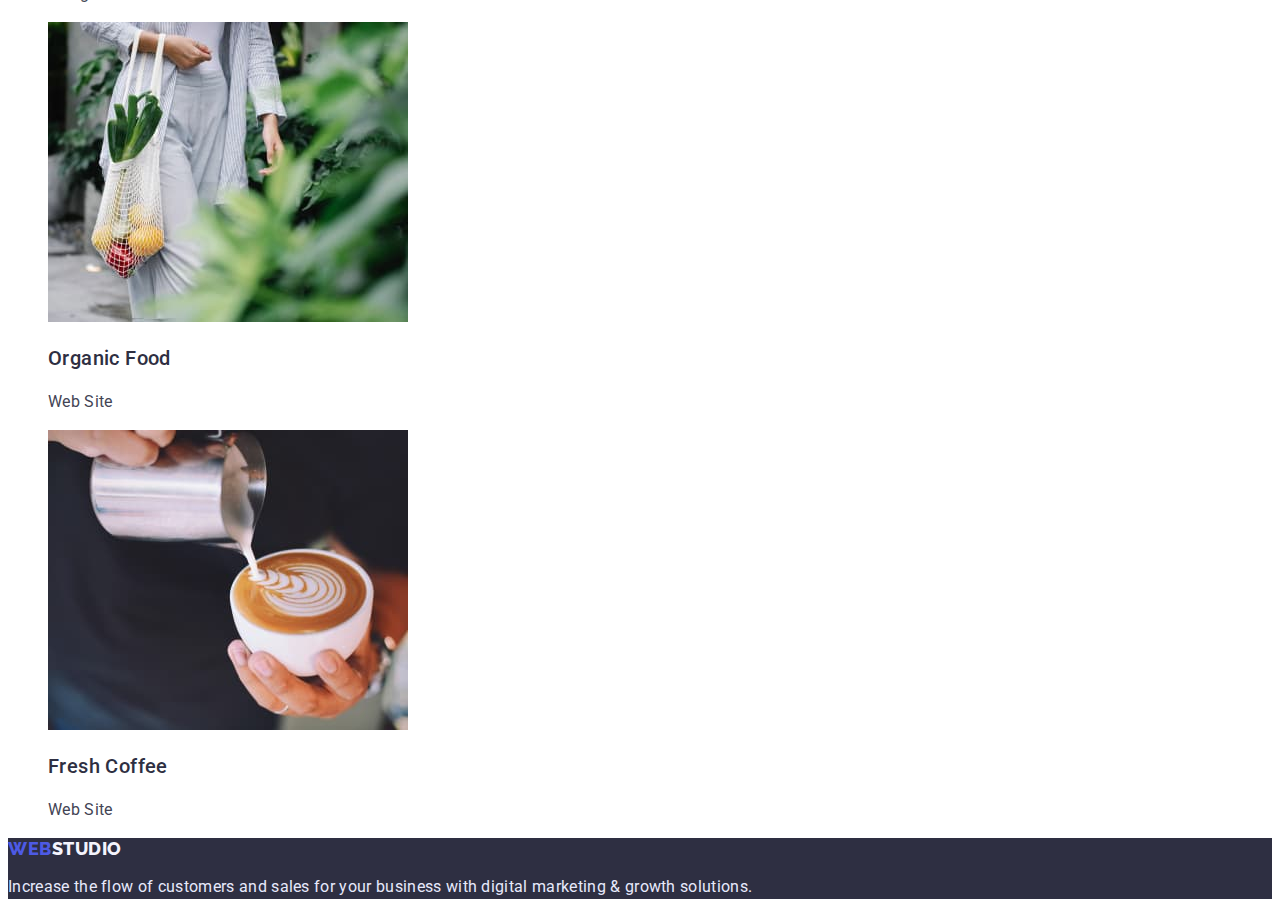
==== commit 42dd516f: "upd" ====
--- a/portfolio.html
+++ b/portfolio.html
@@ -61,7 +61,7 @@
         </ul>
         <ul class="portfolio-section-second-lisst list">
           <li class="portfolio-section-second-item">
-            <a href="" class="portfolio-section-second-link"
+            <a href="" class="portfolio-section-second-link link"
               ><img src="./images/portfolio1.jpg" alt="Sample" width="360" />
               <h3 class="portfolio-section-second-heading">
                 Banking App Interface Concept
@@ -70,28 +70,28 @@
             </a>
           </li>
           <li class="portfolio-section-second-item">
-            <a href="" class="portfolio-section-second-link"
+            <a href="" class="portfolio-section-second-link link"
               ><img src="./images/portfolio2.jpg" alt="Sample" width="360" />
               <h3 class="portfolio-section-second-heading">Cashless Payment</h3>
               <p class="portfolio-section-second-text">Marketing</p>
             </a>
           </li>
           <li class="portfolio-section-second-item">
-            <a href="" class="portfolio-section-second-link"
+            <a href="" class="portfolio-section-second-link link"
               ><img src="./images/portfolio3.jpg" alt="Sample" width="360" />
               <h3 class="portfolio-section-second-heading">Meditaion App</h3>
               <p class="portfolio-section-second-text">App</p>
             </a>
           </li>
           <li class="portfolio-section-second-item">
-            <a href="" class="portfolio-section-second-link"
+            <a href="" class="portfolio-section-second-link link"
               ><img src="./images/portfolio4.jpg" alt="Sample" width="360" />
               <h3 class="portfolio-section-second-heading">Taxi Service</h3>
               <p class="portfolio-section-second-text">Marketing</p>
             </a>
           </li>
           <li class="portfolio-section-second-item">
-            <a href="" class="portfolio-section-second-link"
+            <a href="" class="portfolio-section-second-link link"
               ><img src="./images/portfolio5.jpg" alt="Sample" width="360" />
               <h3 class="portfolio-section-second-heading">
                 Screen Illustrations
@@ -100,14 +100,14 @@
             </a>
           </li>
           <li class="portfolio-section-second-item">
-            <a href="" class="portfolio-section-second-link"
+            <a href="" class="portfolio-section-second-link link"
               ><img src="./images/portfolio6.jpg" alt="Sample" width="360" />
               <h3 class="portfolio-section-second-heading">Online Courses</h3>
               <p class="portfolio-section-second-text">Marketing</p>
             </a>
           </li>
           <li class="portfolio-section-second-item">
-            <a href="" class="portfolio-section-second-link"
+            <a href="" class="portfolio-section-second-link link"
               ><img src="./images/portfolio7.jpg" alt="Sample" width="360" />
               <h3 class="portfolio-section-second-heading">
                 Instagram Stories Concept
@@ -116,14 +116,14 @@
             </a>
           </li>
           <li class="portfolio-section-second-item">
-            <a href="" class="portfolio-section-second-link"
+            <a href="" class="portfolio-section-second-link link"
               ><img src="./images/portfolio8.jpg" alt="Sample" width="360" />
               <h3 class="portfolio-section-second-heading">Organic Food</h3>
               <p class="portfolio-section-second-text">Web Site</p>
             </a>
           </li>
           <li class="portfolio-section-second-item">
-            <a href="" class="portfolio-section-second-link"
+            <a href="" class="portfolio-section-second-link link"
               ><img src="./images/portfolio9.jpg" alt="Sample" width="360" />
               <h3 class="portfolio-section-second-heading">Fresh Coffee</h3>
               <p class="portfolio-section-second-text">Web Site</p>
